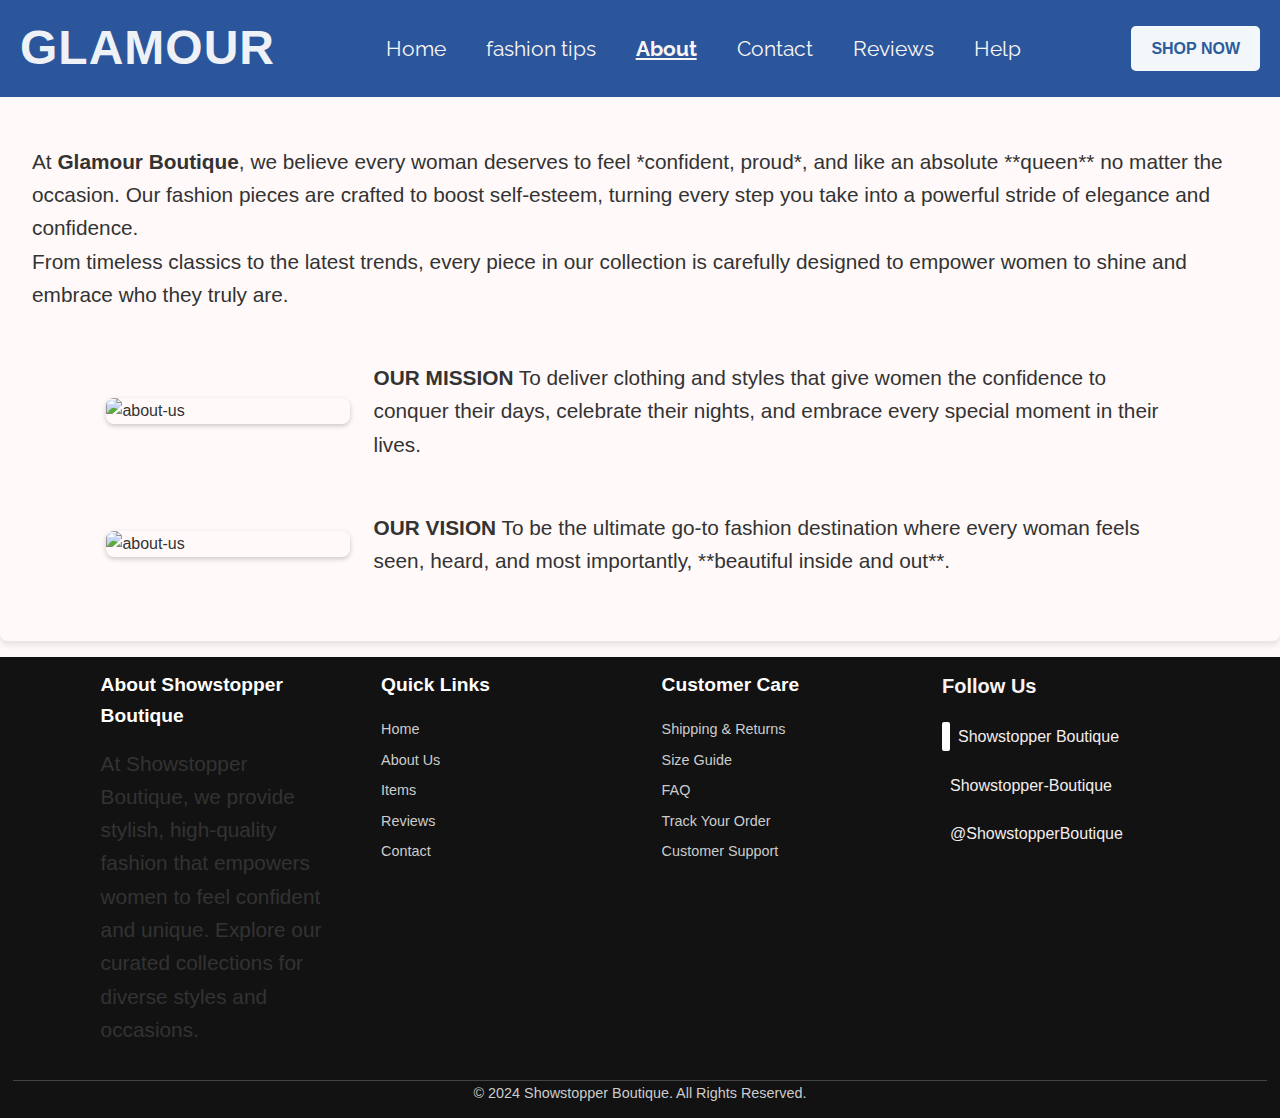
==== about-us.htm @ 3b296327 "Add files via upload" ====
<!DOCTYPE html>
<html lang="en">
<head>
    <meta charset="UTF-8">
    <meta name="viewport" content="width=device-width, initial-scale=1.0">
    <title>About Me - Queen's Confidence</title>
    <link rel="stylesheet" href="about-us.css">
</head>
<body>
    <header>
       
  <!-- Navbar -->
  <nav>
    <div class="logo">GLAMOUR</div>

    <div class="menu">
      <a href="try.html" >Home</a>
      <a href="tips.html">fashion tips</a>
      <a href="#about-we" id="about">About </a>
      <a href="#us-us">Contact</a>
      <a href="try.html#Revie">Reviews</a>
     

      <div class="dropdown">
        <a href="Customercare.htm">Help</a>
        <div class="dropdown-content">
            <a href="customercare.htm#Returns">Shipping & Returns</a>
            <a href="customercare.htm#size">Size Guide</a>
            <a href="customercare.htm#faq">FAQ</a>
            <a href="customercare.htm#track">Track Your Order</a>
            <a href="customercare.htm#support">Customer Support</a>
        </div>
    </div>

    </div>

    <a href="#Items" class="cta">SHOP NOW</a>




  </nav>

  <!-- Add this to your HTML (usually in the body section) -->
  <div id="notification" class="notification">
    <p id="notification-text"></p>
  </div>

  
 

    </header>
    <section class="about">
        <div class="about-container">
            <!-- <h2>About Us</h2> -->
          
            <p>
                
                At <strong>Glamour Boutique</strong>, we believe every woman deserves to feel *confident, proud*, and like an absolute **queen** no matter the occasion.
                Our fashion pieces are crafted to boost self-esteem, turning every step you take into a powerful stride of elegance and confidence.
            </p>
            <p>
                From timeless classics to the latest trends, every piece in our collection is carefully designed to empower women to shine and embrace who they truly are.
            </p>
        </div>
                                      <!-- mission -->
        <div class="mission-container">
     <img src="pictures/aab1.jpg" alt="about-us"  class="a-image">  
            <p class="pp">
                <strong> OUR MISSION</strong>
                To deliver clothing and styles that give women the confidence to conquer their days, celebrate their nights, and embrace every special moment in their lives.
            </p>
        </div>
                                      <!-- vision -->

        <div class="vision-container">
            
            <img src="pictures/aab3.jpg" alt="about-us" class="a-image">
         
            <p class="pp">
              <strong> OUR VISION</strong>
                To be the ultimate go-to fashion destination where every woman feels seen, heard, and most importantly, **beautiful inside and out**.
            </p>
        </div>

    </section>



<!-- footer -->

<footer id="Contact-us">
    <div class="footer-container">
      <!-- About Us Section -->
      <div class="footer-section">
        <h3>About Showstopper Boutique</h3>
        <p>
          At Showstopper Boutique, we provide stylish, high-quality fashion
          that empowers women to feel confident and unique. Explore our
          curated collections for diverse styles and occasions.
        </p>
      </div>

      <!-- Quick Links Section -->
      <div class="footer-section">
        <h3>Quick Links</h3>
        <ul>
          <li><a href="#Home">Home</a></li>
          <li><a href="#About-us">About Us</a></li>
          <li><a href="#Items">Items</a></li>
          <li><a href="#Reviews">Reviews</a></li>
          <li><a href="#Contact-us">Contact</a></li>
        </ul>
      </div>

      <!-- Customer Care Section -->
      <div class="footer-section">
        <h3 id="C-care"> Customer Care </h3>
        <ul>
          <li><a href="Customercare.htm#Returns">Shipping & Returns</a></li>
          <li><a href="Customercare.htm#size">Size Guide</a></li>
          <li><a href="Customercare.htm#faq">FAQ</a></li>
          <li><a href="Customercare.htm#order">Track Your Order</a></li>
          <li><a href="Customercare.htm#support">Customer Support</a></li>
        </ul>
      </div>
<!-- social-links -->
      <div class="social-media">
        <h3>Follow Us</h3>
        <a href="https://www.facebook.com" target="_blank" class="social-link"><i class="fab fa-facebook-f"></i> Showstopper Boutique</a>
        <a href="https://www.instagram.com" target="_blank" class="social-link"><i class="fab fa-instagram"></i>Showstopper-Boutique</a>
        <a href="https://www.twitter.com" target="_blank" class="social-link"><i class="fab fa-twitter"></i> @ShowstopperBoutique</a>
    </div>
    
    </div>

    <!-- Footer Bottom -->
    <div class="footer-bottom">
      <p>&copy; 2024 Showstopper Boutique. All Rights Reserved.</p>
    </div>
  </footer>
    
</body>
</html>
---- about-us.css ----
/* fonts link below raleway*/
@import url('https://fonts.googleapis.com/css2?family=Cinzel:wght@400..900&family=DM+Sans:ital,opsz,wght@0,9..40,100..1000;1,9..40,100..1000&family=Dancing+Script:wght@400..700&family=Great+Vibes&family=Lato:ital,wght@0,100;0,300;0,400;0,700;0,900;1,100;1,300;1,400;1,700;1,900&family=Pacifico&family=Poppins:ital,wght@0,100;0,200;0,300;0,400;0,500;0,600;0,700;0,800;0,900;1,100;1,200;1,300;1,400;1,500;1,600;1,700;1,800;1,900&family=Raleway:ital,wght@0,100..900;1,100..900&family=Roboto:ital,wght@0,100;0,300;0,400;0,500;0,700;0,900;1,100;1,300;1,400;1,500;1,700;1,900&display=swap');

/* roboto fonts below */
@import url('https://fonts.googleapis.com/css2?family=Cinzel:wght@400..900&family=DM+Sans:ital,opsz,wght@0,9..40,100..1000;1,9..40,100..1000&family=Dancing+Script:wght@400..700&family=Great+Vibes&family=Lato:ital,wght@0,100;0,300;0,400;0,700;0,900;1,100;1,300;1,400;1,700;1,900&family=Pacifico&family=Poppins:ital,wght@0,100;0,200;0,300;0,400;0,500;0,600;0,700;0,800;0,900;1,100;1,200;1,300;1,400;1,500;1,600;1,700;1,800;1,900&family=Raleway:ital,wght@0,100..900;1,100..900&family=Roboto:ital,wght@0,100;0,300;0,400;0,500;0,700;0,900;1,100;1,300;1,400;1,500;1,700;1,900&display=swap');




/* General Reset */
* {
    margin: 0;
    padding: 0;
    box-sizing: border-box;
    font-family: Arial, sans-serif;
}

body {
    background-color: #fffaf9;
    color: #333;
    line-height: 1.6;
}


#about{
  text-decoration: underline;
  font-weight: bold;
}


/* Navbar styling */
nav {
    display: flex;
    justify-content: space-between;
    align-items: center;
    padding: 10px 20px;
    /* position: sticky; */
    top: 0;
    z-index: 1000;
    font-family: "Raleway", sans-serif;
    background-color: #2b569b;
    position: relative;
  }
  
  /* Logo styling */
  nav .logo {
    font-size: 48px;
    color: #eef2f7;
    font-weight: bold;
    text-transform: uppercase;
    letter-spacing: 1px;
    flex-shrink: 0; /* Prevent logo from shrinking */
  }
  
  /* Menu styling */
  nav .menu {
    display: flex;
    gap: 20px;
    flex: 1; /* Allow the menu to take up available space */
    justify-content: center; /* Center the menu items */
    align-items: center;
  }
  
  /* Menu links styling */
  nav .menu a {
    color: #f9f5f5;
    text-decoration: none;
    font-size: 1.3rem;
    padding: 5px 10px;
    border-radius: 5px;
    transition: background 0.3s;
    font-family: "Raleway";
  }
  
  nav .menu a:hover {
    color: #2b569b;
    background-color: white;
  }
  
  /* Dropdown menu */
  .dropdown {
    position: relative;
  }
  
  .dropdown-content {
    display: none;
    position: absolute;
    background-color: #8c8888;
    min-width: 200px;
    box-shadow: 0px 8px 16px rgba(0, 0, 0, 0.2);
    z-index: 1;
    padding: 10px;
    border-radius: 5px;
  }
  
  .dropdown-content a {
    color: #333;
    padding: 8px;
    text-decoration: none;
    display: block;
  }
  
  .dropdown-content a:hover {
    background-color: #151313;
    color: white;
  }
  
  .dropdown:hover .dropdown-content {
    display: block;
  }
  
  /* CTA button styling */
  .cta {
    background-color: #f4f7fa;
    color: #2b5c9b;
    padding: 10px 20px;
    text-decoration: none;
    font-weight: bold;
    border-radius: 5px;
    transition: background 0.3s;
    flex-shrink: 0; /* Prevent CTA button from shrinking */
  }
  
  .cta:hover {
    background-color: #fbf7f4;
    color: #2b569b;
  }


/* About Section */
.about {
    margin: 1rem auto;
    padding: 2rem;
    max-width: 2000px;
    /* background: #fdf7e4; */
    border-radius: 8px;
    box-shadow: 0 4px 6px rgba(0, 0, 0, 0.1);
}

.mission-container{
  /* margin-top: 16rem; */
}



/* Shared Styling for Containers */
.mission-container,
.vision-container{
    display: flex;
    align-items: center;
    gap: 1.5rem; /* Adds spacing between the image and text */
    margin-bottom: 2rem;
    justify-content: center;
    margin-top: 50px ;
}

/* Image Styling */
.a-image {
    width:20%; /* Adjust size as needed */
    height: auto;
    border-radius: 8px;
    box-shadow: 0 2px 5px rgba(0, 0, 0, 0.2); /* Adds subtle shadow */
    
}


p {
    font-size: 1.3rem;
    color: #333;
    /* text-align: justify; */
   
}

.pp{
    width: 50rem;
}



/* footer */
footer {
    background-color: #121212;
    color: #fff;
    padding: 1% 1%;
    font-family: Arial, sans-serif;
  }
  
  .footer-container {
    display: flex;
    justify-content: space-between;
    flex-wrap: wrap;
    max-width: 1200%;
    /* margin: 0 auto; */
    padding: 0 7%;
  }
  
  .footer-section {
    width: 22%;
    margin-bottom: 2%;
  }
  
  .footer-section h3 {
    font-size: 1.2em;
    margin-bottom: 15px;
    font-weight: bold;
    color: #fff;
  }
  
  .footer-section ul {
    list-style: none;
    padding: 0;
  }
  
  .footer-section ul li {
    margin: 5px 0;
  }
  
  .footer-section ul li a {
    color: #ccc;
    text-decoration: none;
    font-size: 0.9em;
  }
  
  .footer-section ul li a:hover {
    color: #fff;
  }
  
  .footer-bottom {
    text-align: center;
    margin-top: 1%;
    border-top: 1px solid #444;
    padding-top: 0.1%;
  }
  
  .footer-bottom p {
    font-size: 0.9em;
    color: #ccc;
  }
  
 

/* Social Media Section */
.social-media {
    width: 22%; /* Match the other sections for consistent layout */
    text-align: left; /* Align content to the left */
    margin: 0; /* Remove extra margins */
    gap: 10px;
  }
  
  .social-media h3 {
    font-size: 20px;
    color: #faf1f1;
    margin-bottom: 10px;
  }
  
  .social-link {
    display: inline-block;
    margin: 10px 0;
    text-decoration: none;
    color: #f3eded;
    font-size: 16px;
    transition: color 0.3s ease;
  }
  
  .social-link i {
    
  
    margin-right: 8px;
    font-size: 1.2em; /* Adjust icon size for consistency */
  
  }
  
  .social-link:hover {
    color: #007bff; /* Change this to your theme color */
  }
  
  .fa-facebook-f, .fa-twitter, .fa-instagram {
    font-size: 1.5em;
    vertical-align: middle;
    
  }
  
  .fa-facebook-f{
    color: blue;
    font-size: 2rem;
    background-color: white;
    padding: 4px;
    border-radius: 2px;
  }
  
  
  /* General styling for the social link */
  .fa-instagram {
    color: #ffffff; /* White text for contrast */
    background: linear-gradient(45deg, #f09433, #e6683c, #dc2743, #cc2366, #bc1888);
    /* padding: 10px 20px; */
    border-radius: 25px; /* Rounded button style */
    text-decoration: none;
    font-size: 16px;
    display: inline-flex;
    align-items: center;
    transition: transform 0.3s, box-shadow 0.3s ease;
  }
  
  .fa-twitter{
    color: #1da1f2;
  }
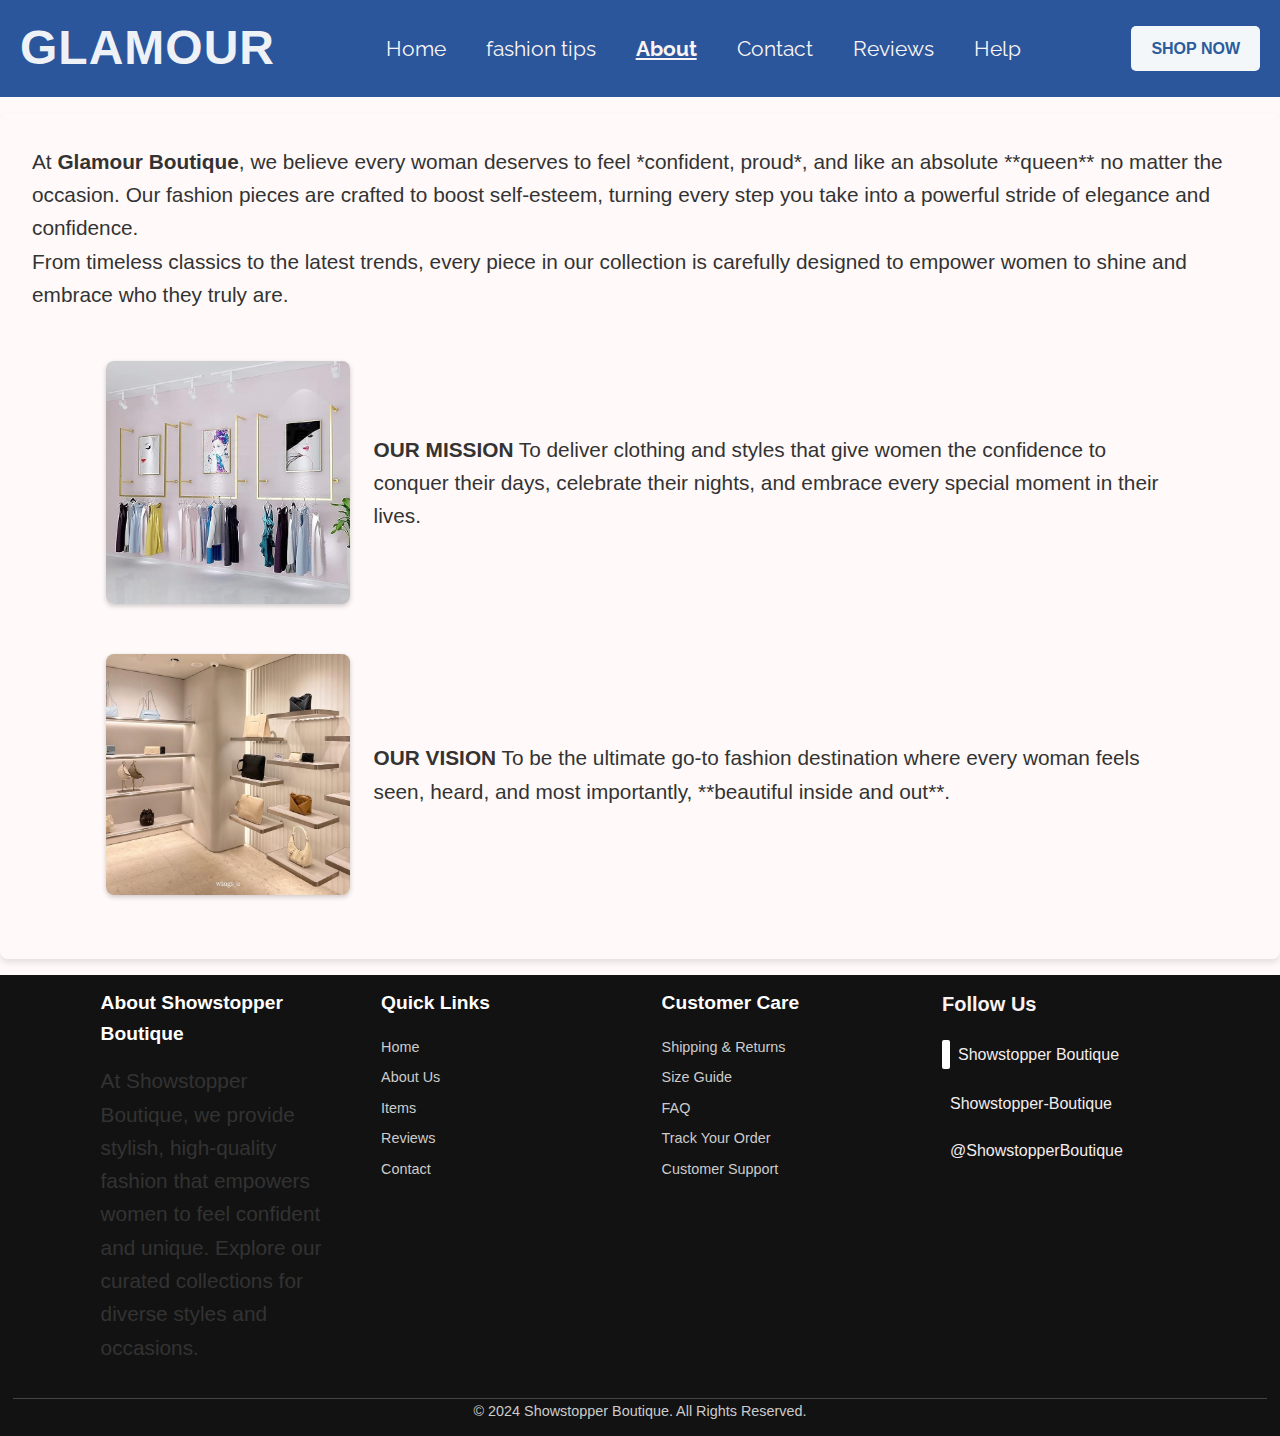
==== commit 05b174c2: "Update about-us.htm" ====
--- a/about-us.htm
+++ b/about-us.htm
@@ -65,7 +65,7 @@
         </div>
                                       <!-- mission -->
         <div class="mission-container">
-     <img src="pictures/aab1.jpg" alt="about-us"  class="a-image">  
+     <img src="picture/aab1.jpg" alt="about-us"  class="a-image">  
             <p class="pp">
                 <strong> OUR MISSION</strong>
                 To deliver clothing and styles that give women the confidence to conquer their days, celebrate their nights, and embrace every special moment in their lives.
@@ -75,7 +75,7 @@
 
         <div class="vision-container">
             
-            <img src="pictures/aab3.jpg" alt="about-us" class="a-image">
+            <img src="picture/aab3.jpg" alt="about-us" class="a-image">
          
             <p class="pp">
               <strong> OUR VISION</strong>
